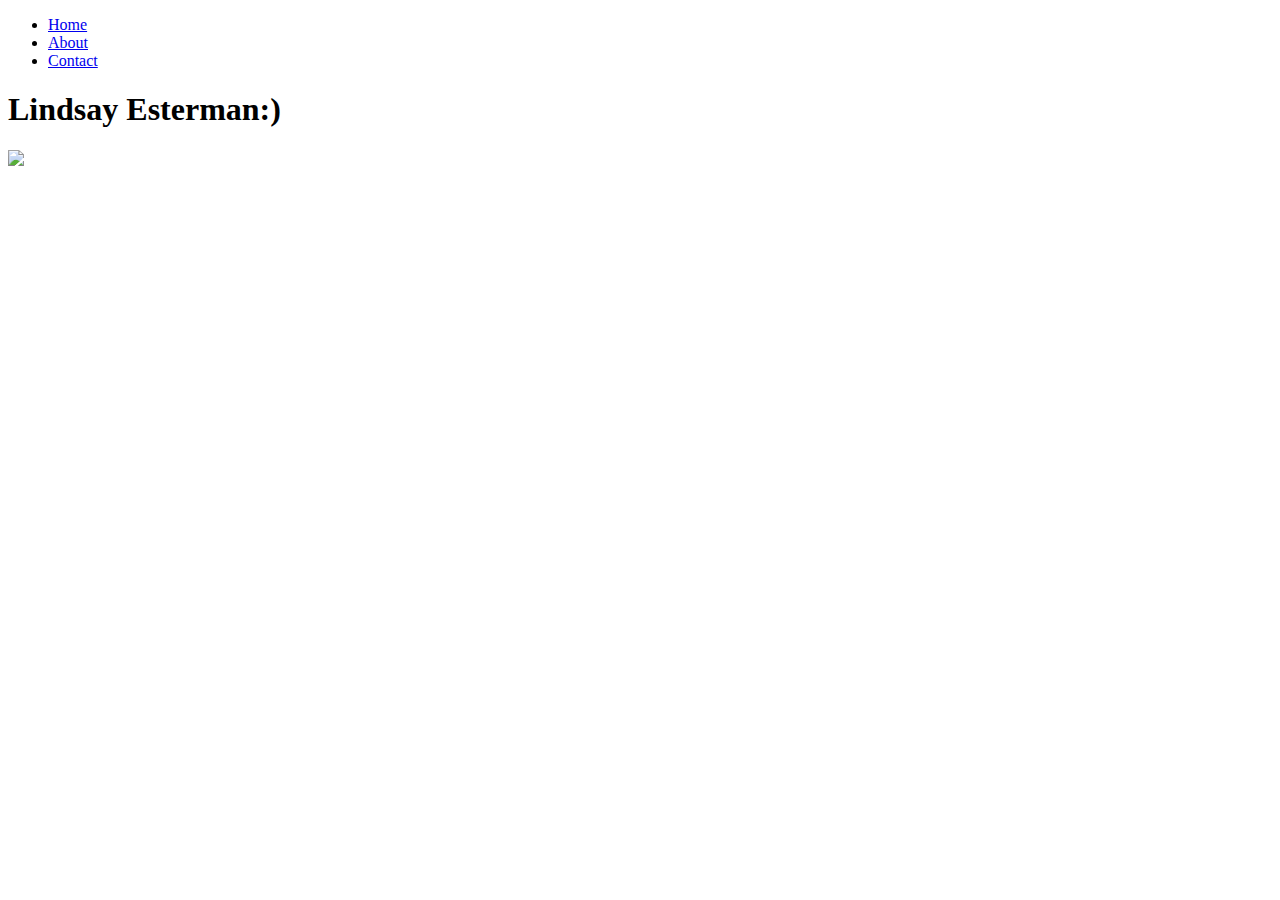
==== index.html @ fc02e7d7 "added smiley face to name" ====
<!DOCTYPE html>

<html>

<head>

	<meta charset="utf-8">
	<meta name="viewport" content="width=device-width">
	<title>Lindsay Esterman</title>
	<link href="style.css" rel="stylesheet" type="text/css" />

</head>

<body>

  <ul>
    <li><a href="index.html">Home</a></li>
    <li><a href="about.html">About</a></li>
    <li><a href="contact.html">Contact</a></li>
  </ul>

	<h1 class="name">Lindsay Esterman:)</h1>

	<img src="lindsay-photo.png">

    <script src="script.js"></script>
  </body>
</html>
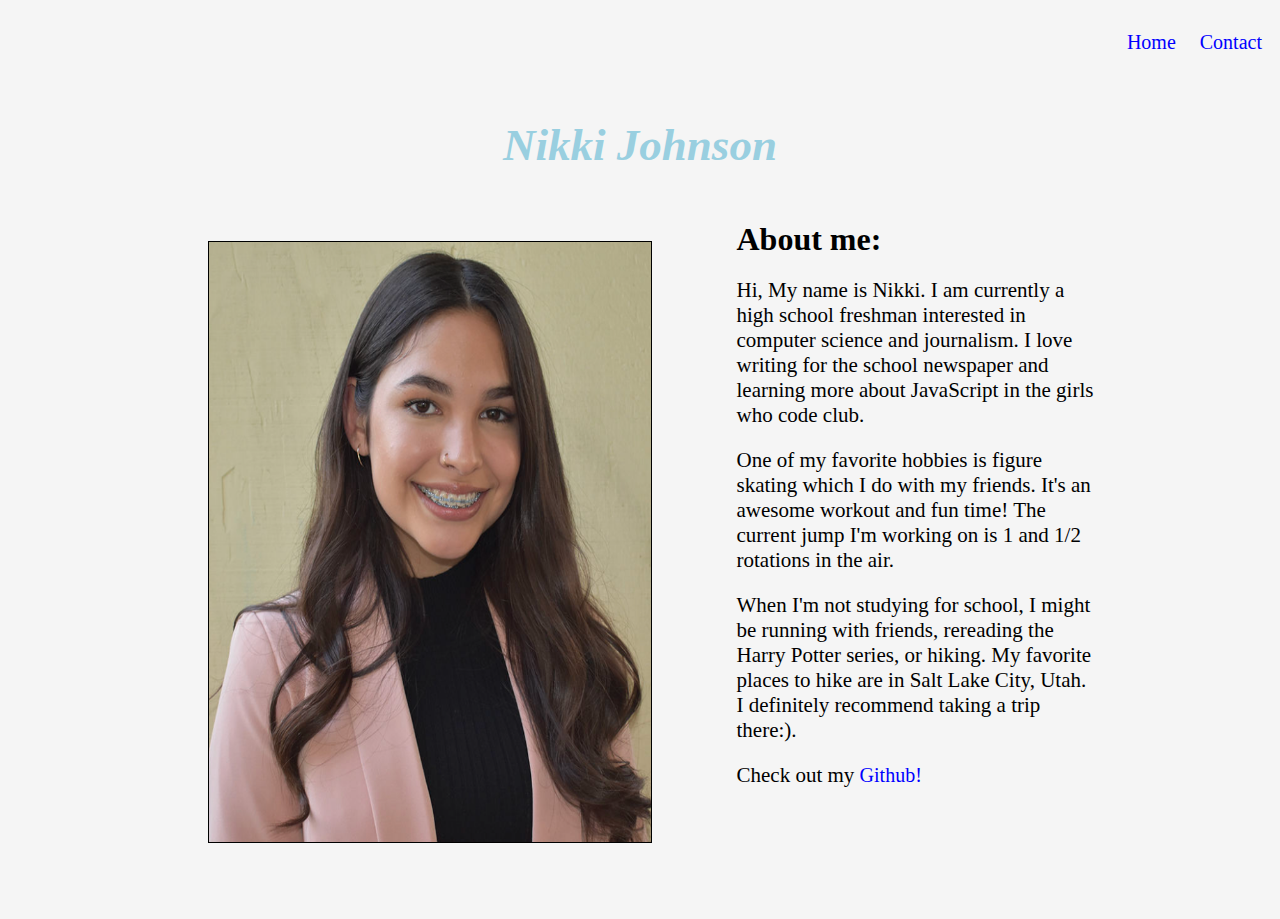
==== commit c1986aa8: "name and remove about page for gwc pres tmrw" ====
--- a/index.html
+++ b/index.html
@@ -6,7 +6,7 @@
 
 	<meta charset="utf-8">
 	<meta name="viewport" content="width=device-width">
-	<title>Lindsay Esterman</title>
+	<title>Nikki Johnson</title>
 	<link href="style.css" rel="stylesheet" type="text/css" />
 
 </head>
@@ -15,14 +15,37 @@
 
   <ul>
     <li><a href="index.html">Home</a></li>
-    <li><a href="about.html">About</a></li>
     <li><a href="contact.html">Contact</a></li>
   </ul>
 
-	<h1 class="name">Lindsay Esterman:)</h1>
+	<h1 class="name">Nikki Johnson</h1>
 
-	<img src="lindsay-photo.png">
 
+<div><p style="float: left;">	<img src="nikki-johnson.png"
+height="200px" width="200px" border="1px"></p>
+<div class="aboutmesection">
+	<h2 class="about">About me:</h2>
+		<p class="pabout"> Hi, My name is Nikki. I am currently a high school freshman interested in computer science and journalism. I love writing for the school newspaper and learning more about JavaScript in the girls who code club. 
+		</p>
+    <p class="pabout">
+      One of my favorite hobbies is figure skating which I do with my friends. It's an awesome workout and fun time! The current jump I'm working on is 1 and 1/2 rotations in the air. 
+      </p>
+    <p class="pabout"> 
+      When I'm not studying for school, I might be running with friends, rereading the Harry Potter series, or hiking. My favorite places to hike are in Salt Lake City, Utah. I definitely recommend taking a trip there:).
+    </p>
+    <p class="pabout"> 
+       Check
+			out my
+			<a href="https://github.com/lindsayesterman">Github!</a>
+		</p>
+    </div>
+</div>
+
+
+
+	
+
+	</div>
     <script src="script.js"></script>
   </body>
 </html>--- a/style.css
+++ b/style.css
@@ -0,0 +1,68 @@
+body {
+  background-color: whitesmoke;
+}
+
+h1 {
+  text-align: center;
+  color: #99CFE0;
+  margin-top: 50px;
+  margin-bottom: 50px;
+  font-size: 45px;
+  font-style: italic;
+}
+
+h2, p, ol {
+  width: 50%;
+  margin: 20px auto;
+}
+
+h2 {
+  font-size: 32px;
+}
+
+p, ol {
+  font-size: 21px;
+}
+
+.aboutmesection{
+  margin-left:550px;
+}
+
+img {
+  display: inline-block;
+  margin: 0px auto 50px 200px;
+  width: 70%;
+  height: 600px;
+}
+
+ul {
+  text-align:right;
+  list-style:none;
+}
+
+ul li {
+  display:inline-block;
+  margin:15px 10px; 
+}
+
+input, textarea, button {
+  display:block;
+  margin: 20px auto;
+  width:50%;
+  height:30px;
+}
+
+textarea {
+  height:70px;
+  resize:vertical;
+}
+
+a {
+  color:blue;
+  text-decoration:none;
+  font-size:20px;
+}
+
+a:hover{
+  text-decoration:underline;
+}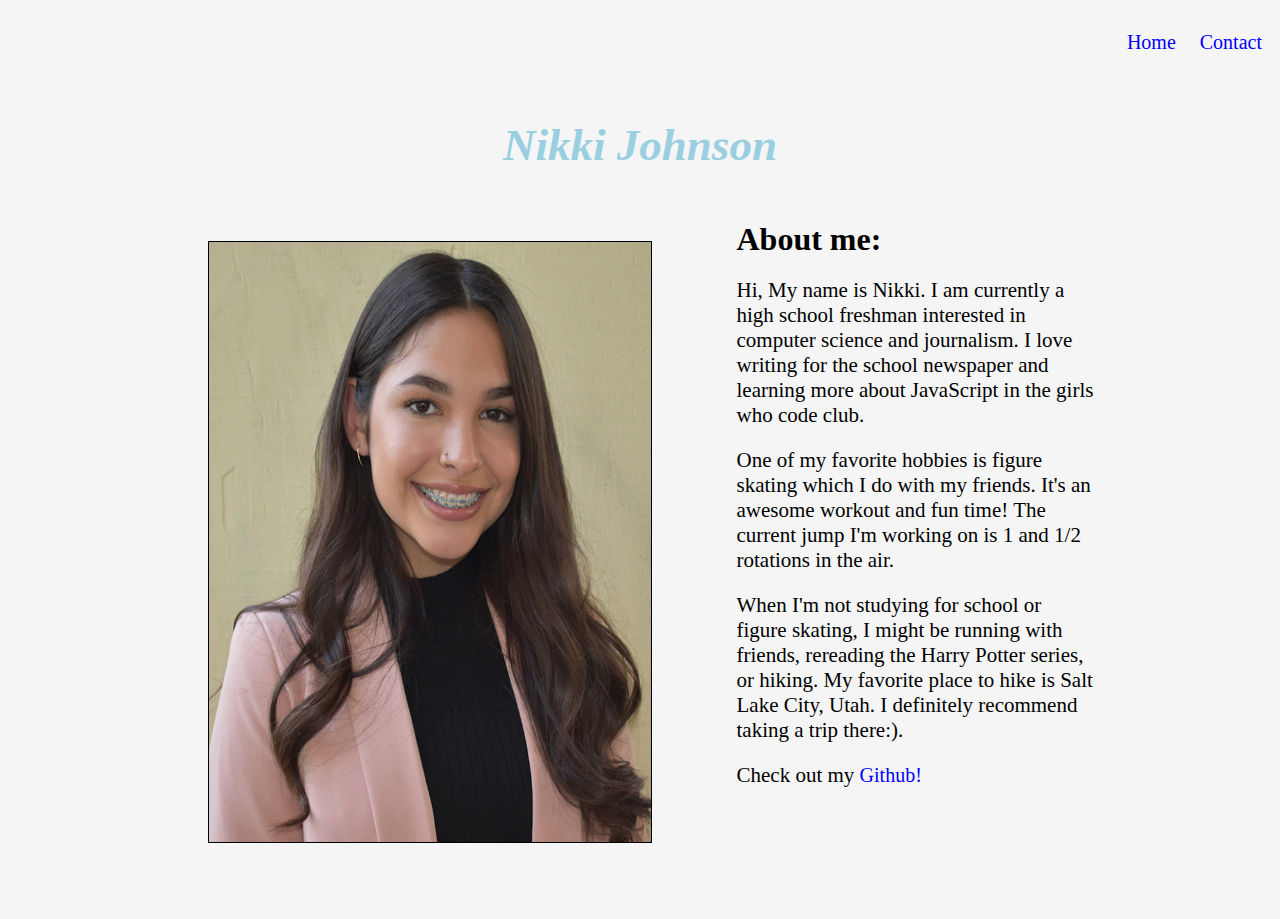
==== commit 645029fa: "name a tag and lang update" ====
--- a/index.html
+++ b/index.html
@@ -18,8 +18,9 @@
     <li><a href="contact.html">Contact</a></li>
   </ul>
 
+  <a href="index.html">
 	<h1 class="name">Nikki Johnson</h1>
-
+  </a>
 
 <div><p style="float: left;">	<img src="nikki-johnson.png"
 height="200px" width="200px" border="1px"></p>
@@ -31,7 +32,7 @@
       One of my favorite hobbies is figure skating which I do with my friends. It's an awesome workout and fun time! The current jump I'm working on is 1 and 1/2 rotations in the air. 
       </p>
     <p class="pabout"> 
-      When I'm not studying for school, I might be running with friends, rereading the Harry Potter series, or hiking. My favorite places to hike are in Salt Lake City, Utah. I definitely recommend taking a trip there:).
+      When I'm not studying for school or figure skating, I might be running with friends, rereading the Harry Potter series, or hiking. My favorite place to hike is Salt Lake City, Utah. I definitely recommend taking a trip there:).
     </p>
     <p class="pabout"> 
        Check
